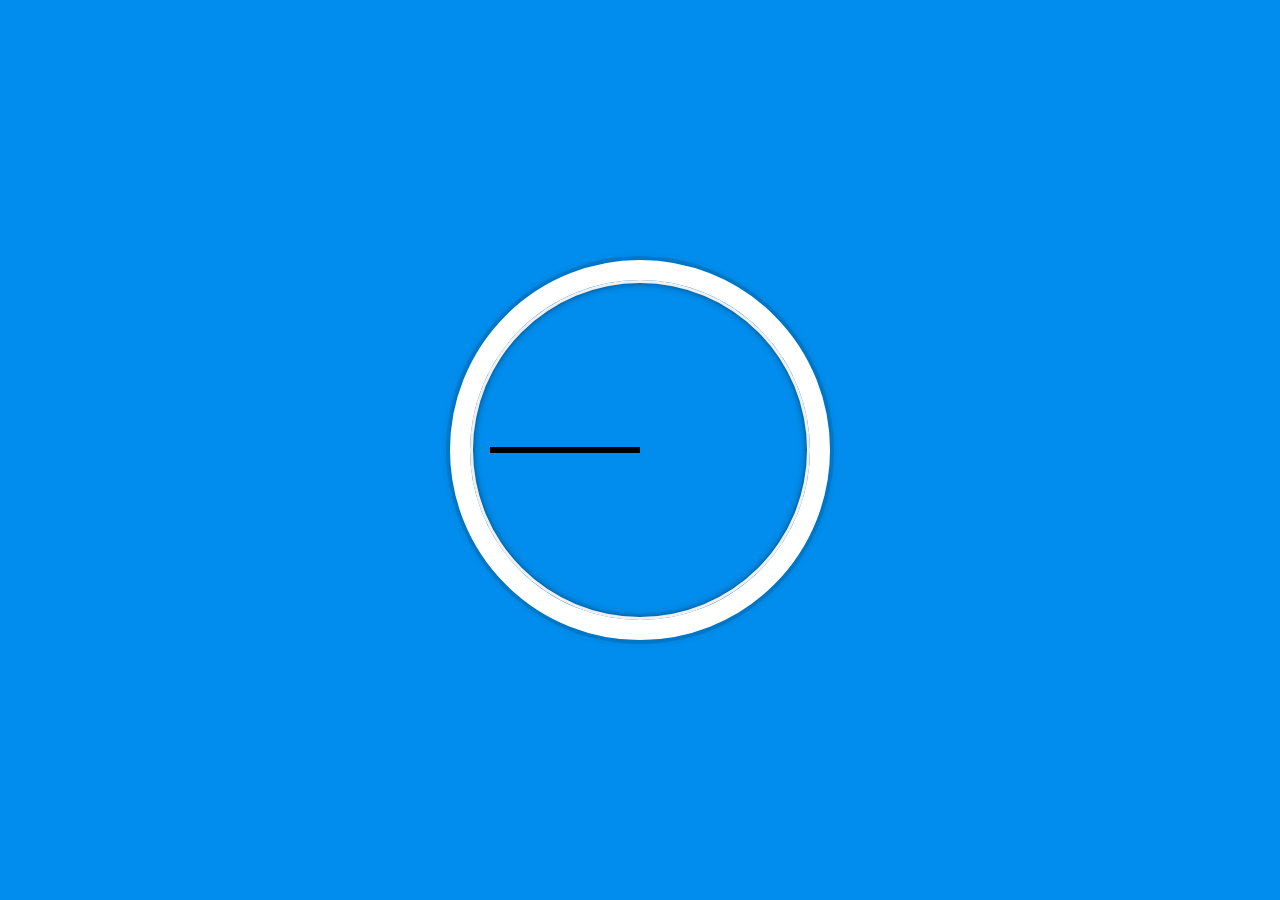
==== JavaScript30/02 - JS and CSS Clock/index-START.html @ bbf3bfe7 "JS 30 stater pack" ====
<!DOCTYPE html>
<html lang="en">
<head>
  <meta charset="UTF-8">
  <title>JS + CSS Clock</title>
  <link rel="icon" href="https://fav.farm/🔥" />
</head>
<body>


    <div class="clock">
      <div class="clock-face">
        <div class="hand hour-hand"></div>
        <div class="hand min-hand"></div>
        <div class="hand second-hand"></div>
      </div>
    </div>


  <style>
    html {
      background: #018DED url(https://unsplash.it/1500/1000?image=881&blur=5);
      background-size: cover;
      font-family: 'helvetica neue';
      text-align: center;
      font-size: 10px;
    }

    body {
      margin: 0;
      font-size: 2rem;
      display: flex;
      flex: 1;
      min-height: 100vh;
      align-items: center;
    }

    .clock {
      width: 30rem;
      height: 30rem;
      border: 20px solid white;
      border-radius: 50%;
      margin: 50px auto;
      position: relative;
      padding: 2rem;
      box-shadow:
        0 0 0 4px rgba(0,0,0,0.1),
        inset 0 0 0 3px #EFEFEF,
        inset 0 0 10px black,
        0 0 10px rgba(0,0,0,0.2);
    }

    .clock-face {
      position: relative;
      width: 100%;
      height: 100%;
      transform: translateY(-3px); /* account for the height of the clock hands */
    }

    .hand {
      width: 50%;
      height: 6px;
      background: black;
      position: absolute;
      top: 50%;
    }

  </style>

  <script>


  </script>
</body>
</html>
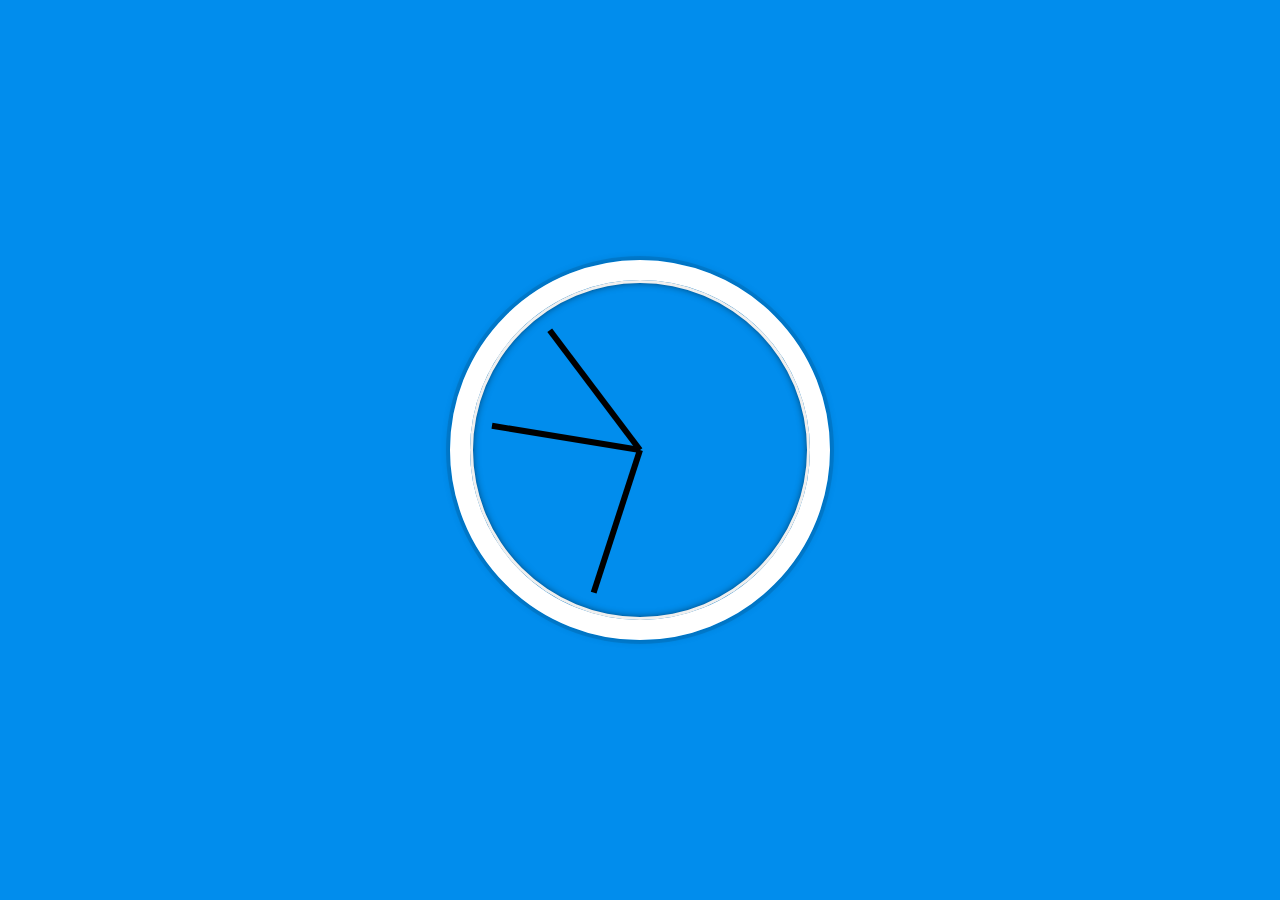
==== commit cf1f0bd3: "day 2 of js 30" ====
--- a/JavaScript30/02 - JS and CSS Clock/index-START.html
+++ b/JavaScript30/02 - JS and CSS Clock/index-START.html
@@ -63,13 +63,18 @@
       background: black;
       position: absolute;
       top: 50%;
+      transform-origin: 100%;
+      transform: rotate(90deg);
+      /* transition: all 0.05s;
+      transition-timing-function: cubic-bezier(0.1, 2.7, 0.58, 1); */
+    }
+
+    .second-hand, .min-hand, .hour-hand {
+      transition: all 0.05s cubic-bezier(0.1, 2.7, 0.58, 1);
     }
 
   </style>
 
-  <script>
-
-
-  </script>
+  <script src="app.js"></script>
 </body>
 </html>
